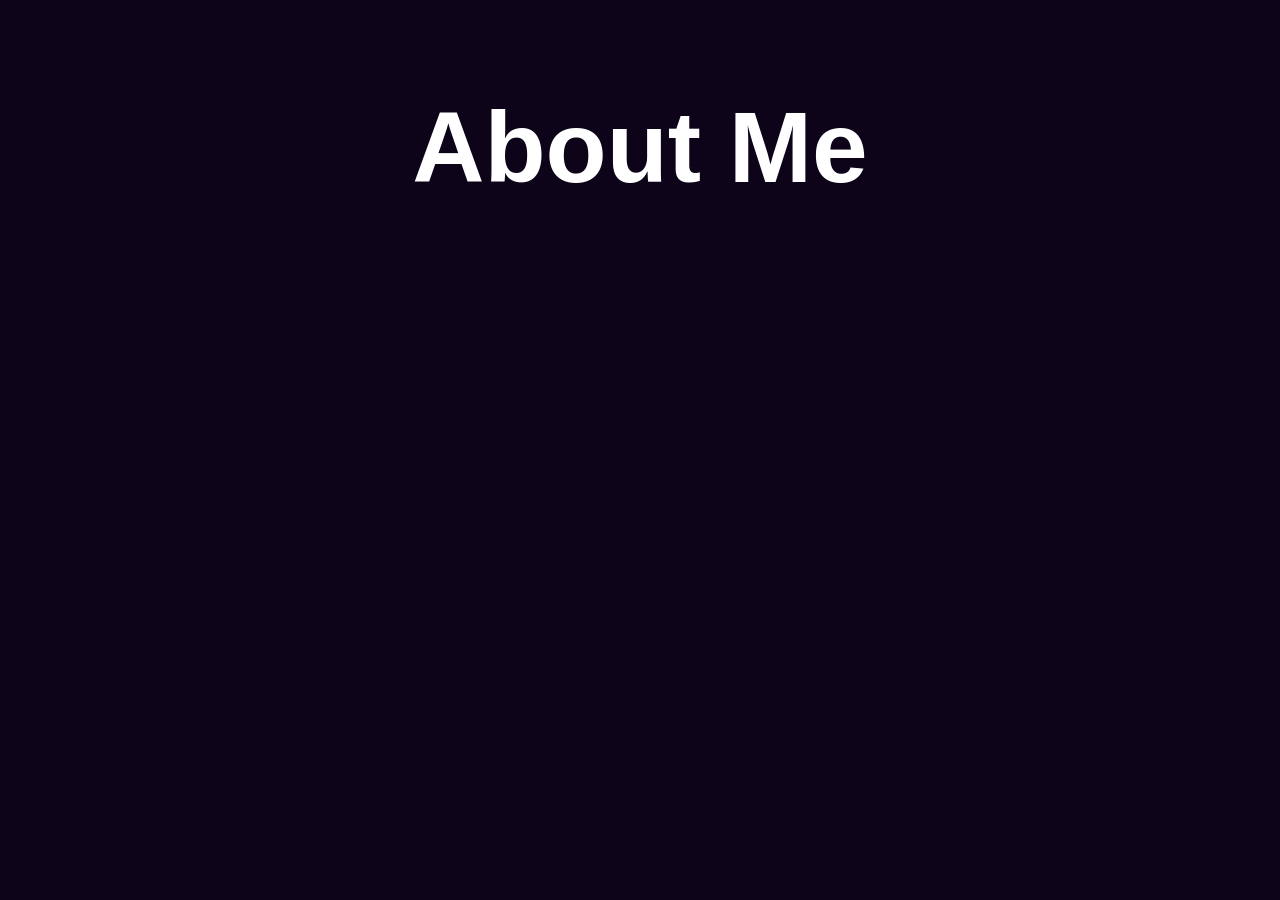
==== about.html @ a98830d8 "create aboutme" ====
<!DOCTYPE html>
<html lang="en">
<head>
    <meta charset="UTF-8">
    <title>About Me</title>
    <style>
        body {
            margin: 0;
            font-family: Arial, sans-serif;
            background: #0d041a;
            color: white;
            overflow: hidden;
        }
        .espacio {
            margin-top: 90px;
        }
    </style>
</head>
<body>
    <div class="espacio"></div>
    <h1 style="text-align: center; font-size: 100px;">About Me</h1>
</body>
</html>
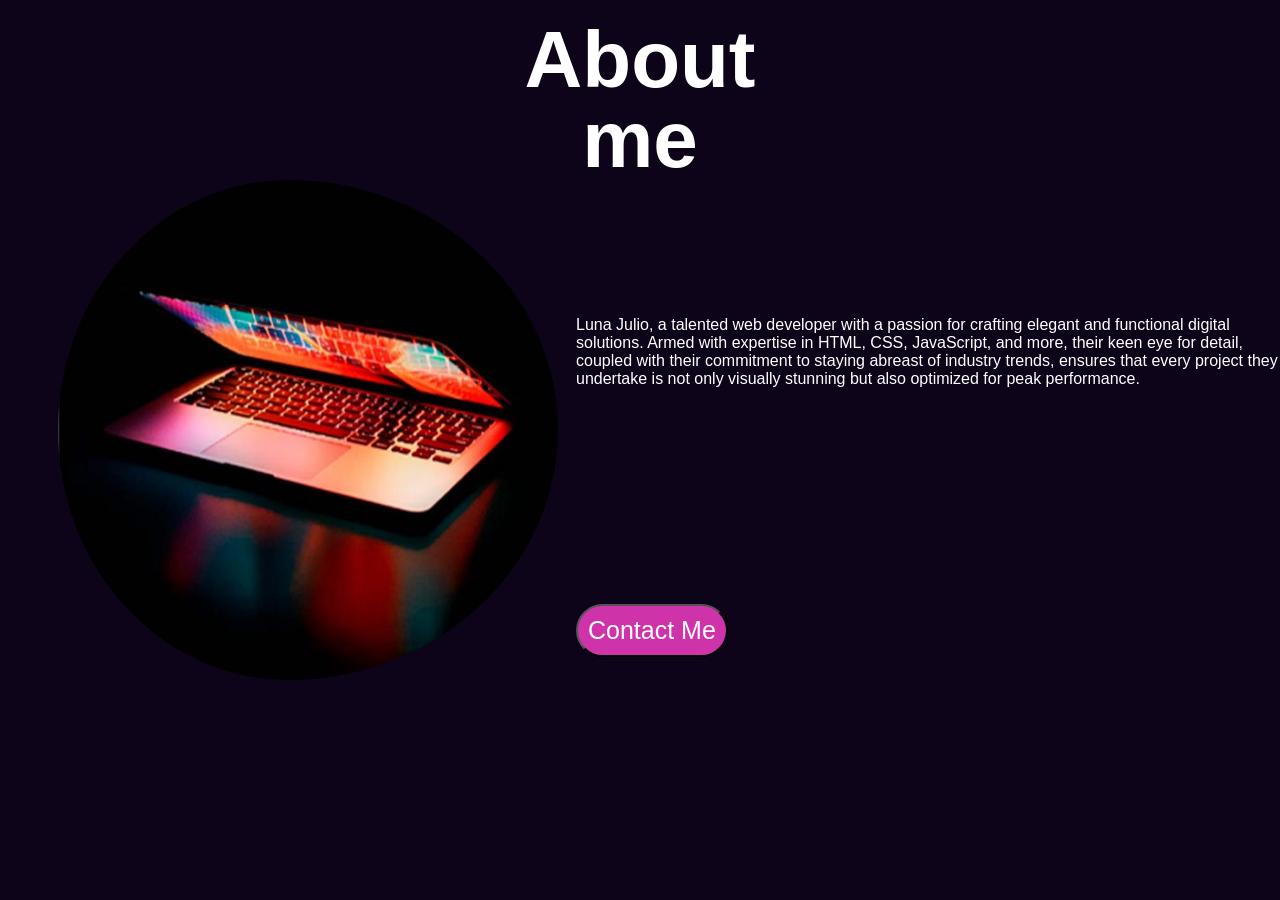
==== commit 5800ec65: "update about html" ====
--- a/about.html
+++ b/about.html
@@ -2,7 +2,7 @@
 <html lang="en">
 <head>
     <meta charset="UTF-8">
-    <title>About Me</title>
+    <title>About me</title>
     <style>
         body {
             margin: 0;
@@ -12,12 +12,27 @@
             overflow: hidden;
         }
         .espacio {
-            margin-top: 90px;
+            margin-top: 20px;
         }
     </style>
 </head>
 <body>
     <div class="espacio"></div>
-    <h1 style="text-align: center; font-size: 100px;">About Me</h1>
+    <div style="text-align: center;">
+        <h1 style="font-size: 80px; margin: 0; line-height: 1;">About <br> me</h1>
+    </div>
+
+    <section style="display: table; width: 100%; clear: both; ">
+        <div style="display: table-cell; vertical-align: middle; text-align: center; width: 45%;">
+            <img src="media/laptop_image.png" alt="Laptop" style="width: 500px; height: 500px; border-radius: 50%; padding-left: 40px;">
+        </div>
+
+        <div style="display: table-cell;">
+            <p style="padding-top: 120px;">
+                Luna Julio, a talented web developer with a passion for crafting elegant and functional digital solutions. Armed with expertise in HTML, CSS, JavaScript, and more, their keen eye for detail, coupled with their commitment to staying abreast of industry trends, ensures that every project they undertake is not only visually stunning but also optimized for peak performance.
+            </p>
+            <input type="button" value="Contact Me" style="margin-top: 200px ;vertical-align: bottom;font-size: 25px; color:white; background-color: rgb(206, 51, 170); border-radius: 70px; padding: 10px; cursor: pointer;">
+
+    </section>
 </body>
 </html>
